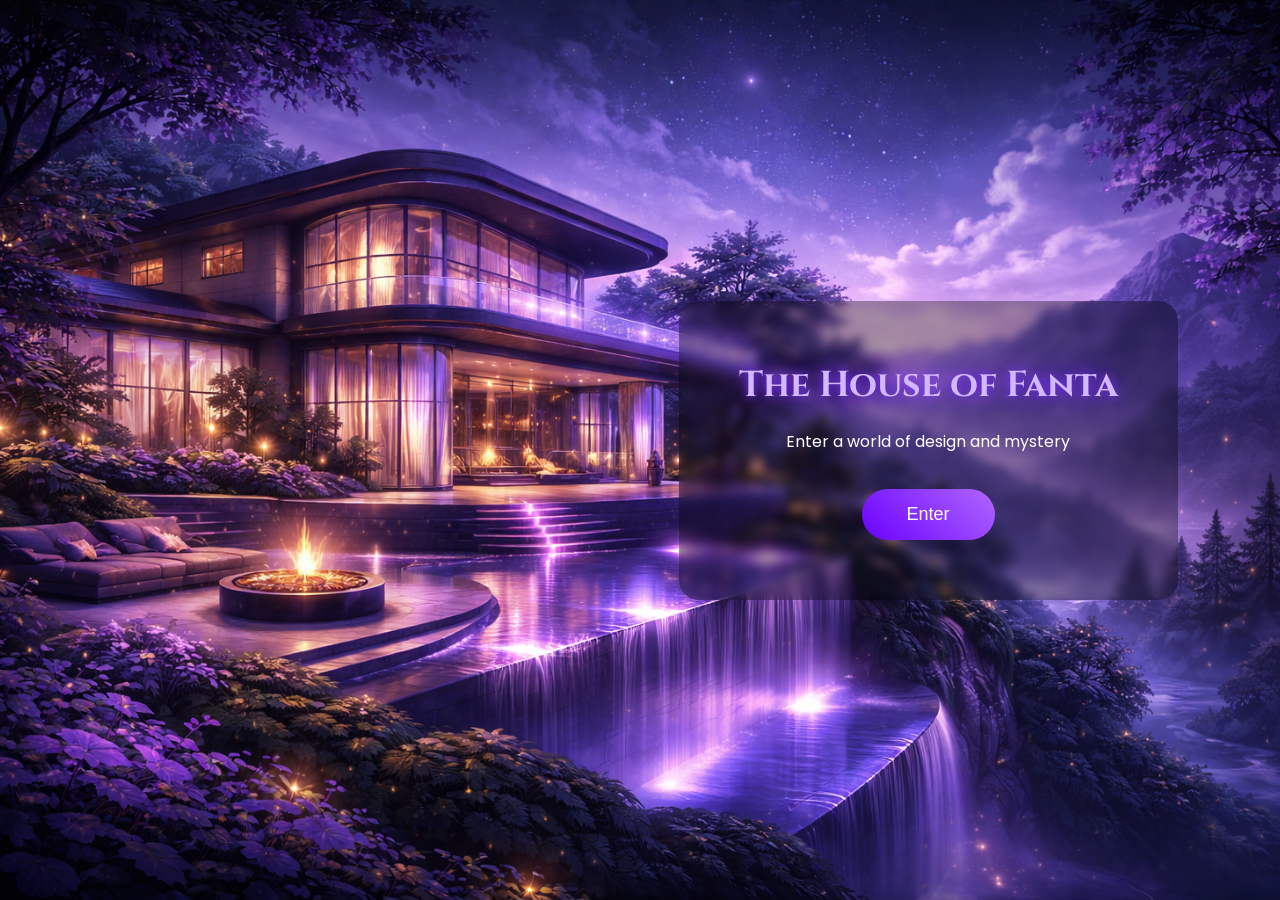
==== index.html @ 7254406a "first commit" ====
<!DOCTYPE html>
<html lang="en">

<head>
<meta charset="UTF-8">
<title>The House of Fanta</title>

<link rel="stylesheet" href="css/style.css">

<link href="https://fonts.googleapis.com/css2?family=Poppins:wght@300;400;600&family=Cinzel:wght@500&display=swap" rel="stylesheet">
</head>

<body>

<section class="hero">

<div class="overlay">

<h1>The House of Fanta</h1>

<p>Enter a world of design and mystery</p>

<button id="enterBtn">Enter</button>

</div>

</section>

<script src="js/script.js"></script>

</body>
</html>
---- css/style.css ----
*{
margin:0;
padding:0;
box-sizing:border-box;
}

body{
font-family:Poppins;
}

/* HERO BACKGROUND */

.hero{

height:100vh;

background-image:url("../villa-fanta.png");

background-size:cover;
background-position:center;
background-repeat:no-repeat;

display:flex;
align-items:center;
justify-content:flex-end;

padding-right:8%;

}

/* CONTENT */

.overlay{

text-align:center;

background:rgba(0,0,0,0.35);

padding:60px;

border-radius:20px;

backdrop-filter:blur(5px);

}

/* TITLE */

h1{

font-family:Cinzel;

font-size:36px;

color:#d2b8ff;

text-shadow:
0 0 10px #7b2cff,
0 0 30px #7b2cff;

margin-bottom:20px;

}

/* TEXT */

p{

font-size:16px;
color:white;
margin-bottom:35px;

}

/* BUTTON */

button{

padding:15px 45px;

border:none;

border-radius:40px;

font-size:18px;

background:linear-gradient(45deg,#6a00ff,#b067ff);

color:white;

cursor:pointer;

transition:0.3s;

}

button:hover{

transform:scale(1.08);

box-shadow:0 0 25px #6a00ff;

}

/* ENTER ANIMATION */

.hero.zoom{

animation:zoomIn 1.2s forwards;

}

@keyframes zoomIn{

from{
transform:scale(1);
}

to{
transform:scale(1.3);
opacity:0;
}

}
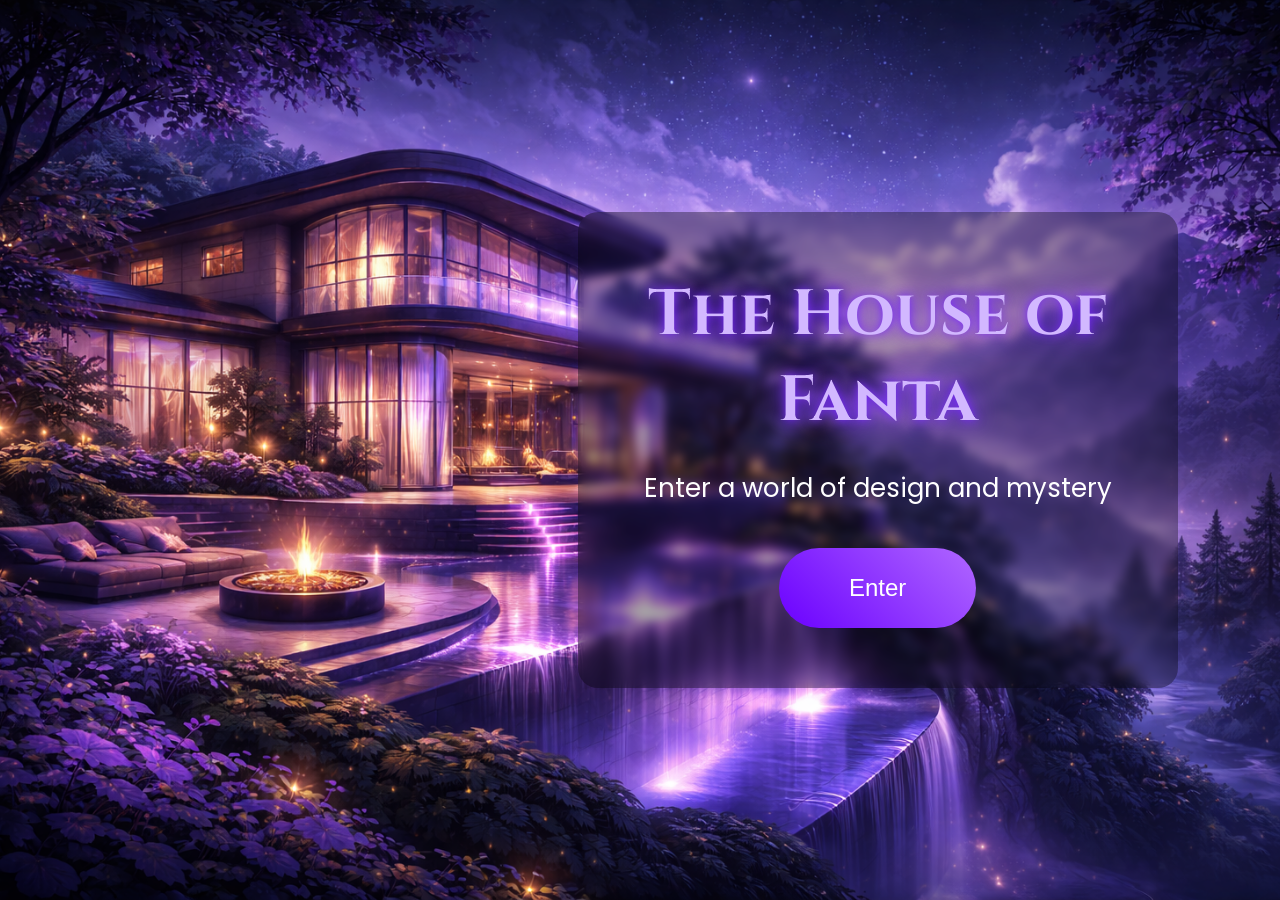
==== commit 64f0be8b: "m" ====
--- a/index.html
+++ b/index.html
@@ -3,6 +3,7 @@
 
 <head>
 <meta charset="UTF-8">
+<meta name="viewport" content="width=device-width, initial-scale=1.0">
 <title>The House of Fanta</title>
 
 <link rel="stylesheet" href="css/style.css">
--- a/css/style.css
+++ b/css/style.css
@@ -12,7 +12,7 @@
 
 .hero{
 
-height:100vh;
+min-height:100vh;
 
 background-image:url("../villa-fanta.png");
 
@@ -24,7 +24,7 @@
 align-items:center;
 justify-content:flex-end;
 
-padding-right:8%;
+padding:8%;
 
 }
 
@@ -42,6 +42,9 @@
 
 backdrop-filter:blur(5px);
 
+max-width:600px;
+width:100%;
+
 }
 
 /* TITLE */
@@ -50,7 +53,7 @@
 
 font-family:Cinzel;
 
-font-size:36px;
+font-size:clamp(36px,6vw,64px);
 
 color:#d2b8ff;
 
@@ -58,7 +61,7 @@
 0 0 10px #7b2cff,
 0 0 30px #7b2cff;
 
-margin-bottom:20px;
+margin-bottom:25px;
 
 }
 
@@ -66,9 +69,11 @@
 
 p{
 
-font-size:16px;
+font-size:clamp(18px,3.5vw,26px);
+
 color:white;
-margin-bottom:35px;
+
+margin-bottom:40px;
 
 }
 
@@ -76,13 +81,13 @@
 
 button{
 
-padding:15px 45px;
+padding:clamp(18px,3vw,26px) clamp(40px,6vw,70px);
 
 border:none;
 
 border-radius:40px;
 
-font-size:18px;
+font-size:clamp(18px,3.5vw,24px);
 
 background:linear-gradient(45deg,#6a00ff,#b067ff);
 
@@ -121,4 +126,29 @@
 opacity:0;
 }
 
+}
+
+/* MOBILE */
+
+@media (max-width:768px){
+
+.hero{
+
+justify-content:center;
+align-items:center;
+
+padding:25px;
+
+min-height:100dvh;
+
+}
+
+.overlay{
+
+padding:50px 35px;
+
+width:95%;
+
+}
+
 }
